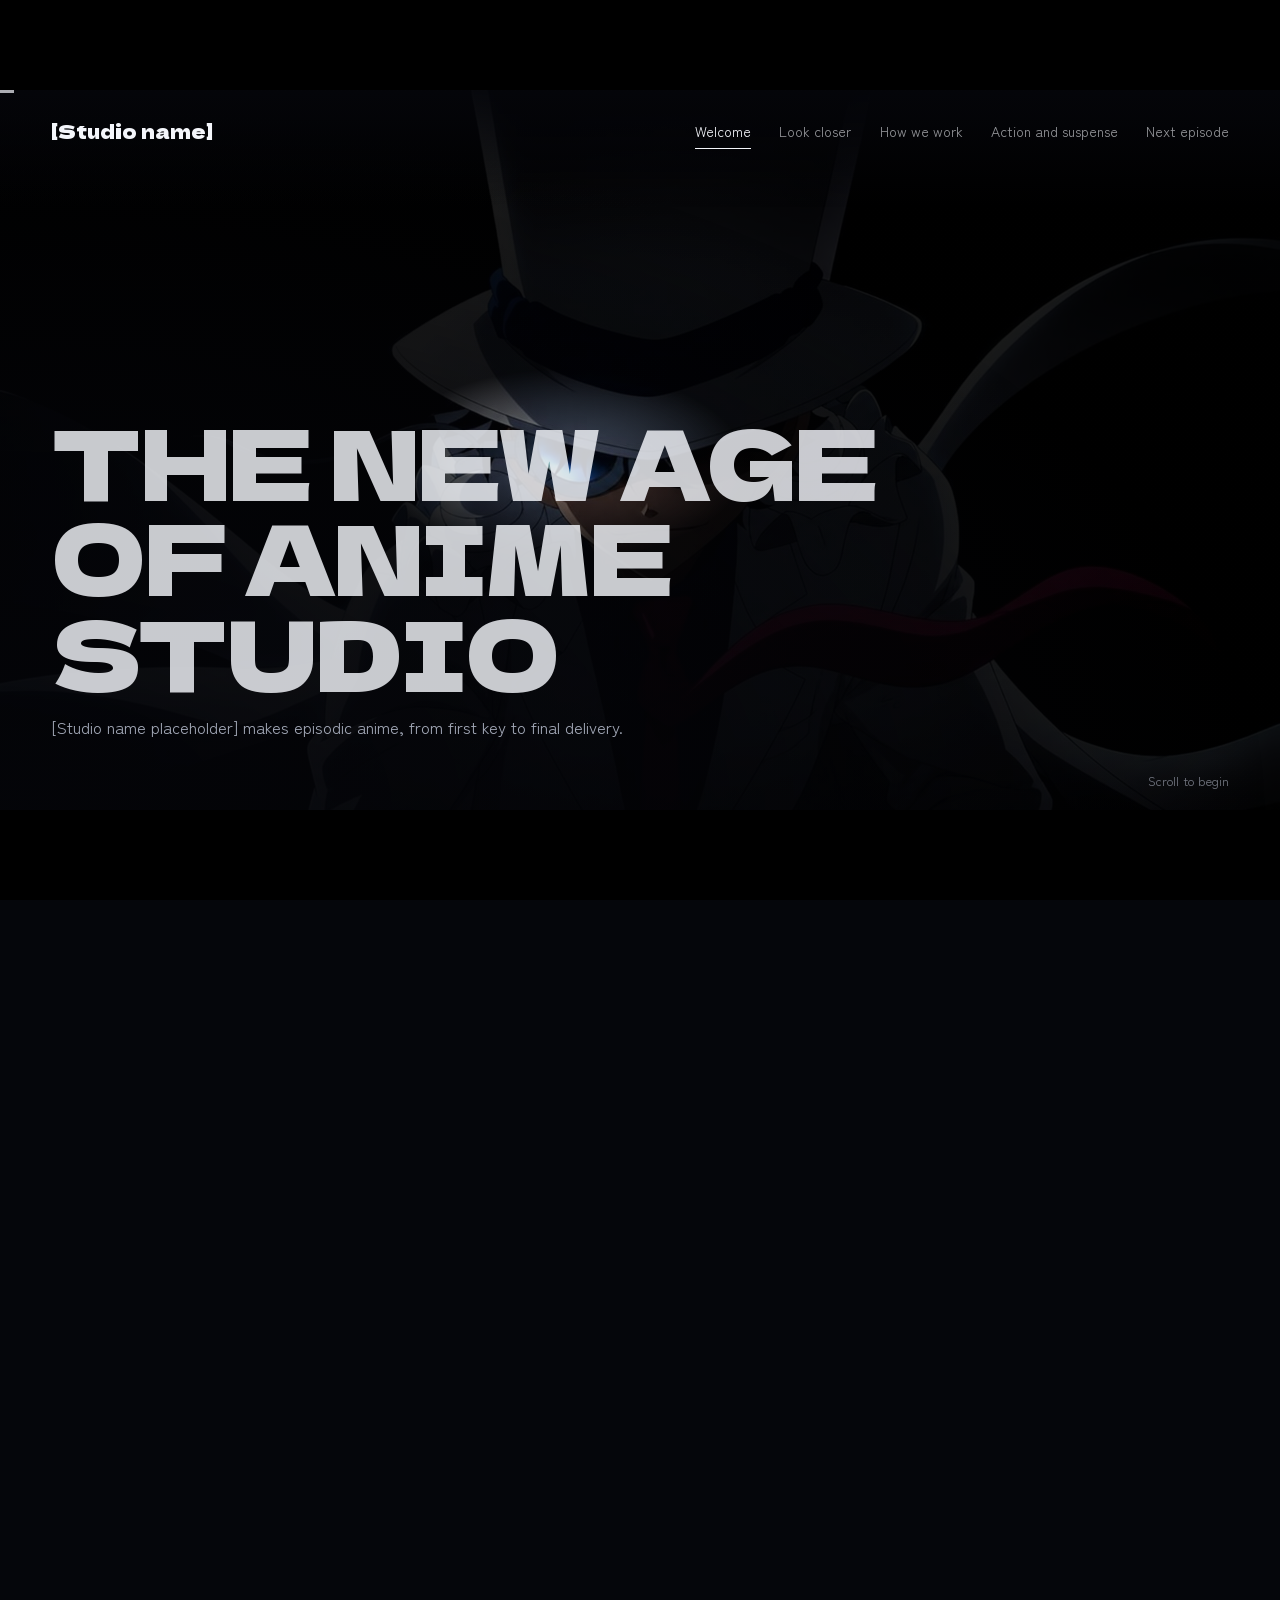
==== conanweb2/anime-studio-project/index.html @ b02a08ec "Import conanweb2: Interactive scroll-driven cinematic landing page for CH.จุ่มการ์ดโคนัน" ====
<!doctype html>
<html lang="en">
<head>
<meta charset="utf-8">
<meta name="viewport" content="width=device-width, initial-scale=1, viewport-fit=cover">
<title>The New Age of Anime Studio</title>
<meta name="description" content="A scroll-driven portfolio for an anime studio. Placeholder studio name and email.">
<link rel="preconnect" href="https://fonts.googleapis.com">
<link href="https://fonts.googleapis.com/css2?family=Dela+Gothic+One&family=Zen+Kaku+Gothic+New:wght@400;700&display=swap" rel="stylesheet">
<style>
:root{--ink:#05060b;--fg:#f4f6fb;--muted:#c3cadb;--accent:#d42a40;color-scheme:dark;box-sizing:border-box;padding-top:env(safe-area-inset-top,0px);padding-bottom:env(safe-area-inset-bottom,0px);background:var(--ink)}
html{scroll-padding-top:env(safe-area-inset-top,0px)}
*,*::before,*::after{box-sizing:border-box}
body{margin:0;background:var(--ink);color:var(--fg);font-family:"Zen Kaku Gothic New","Hiragino Sans","Noto Sans JP",system-ui,sans-serif;overflow-x:hidden}
#track{position:relative;height:1200vh}
#stage{position:sticky;top:0;height:100vh;display:flex;align-items:center;justify-content:center;overflow:hidden;background:#000}
#frame{position:relative;width:min(100%,calc(100vh*16/9));aspect-ratio:16/9;overflow:hidden;background:var(--ink);container-type:inline-size}
.layer{position:absolute;inset:0;will-change:transform,opacity}
video.layer{width:100%;height:100%;object-fit:cover;display:block}
.layer img,.layer video{width:100%;height:100%;object-fit:cover;display:block}
.fill{position:absolute;inset:0;pointer-events:none}
.disp{font-family:"Dela Gothic One",Impact,"Arial Black",sans-serif;font-weight:400}
.still .layer,.still .fade{transition:opacity .5s ease}
#bar{position:absolute;top:0;left:0;height:max(2px,.25cqw);width:0;background:var(--fg);opacity:.7;z-index:4}
#head{position:absolute;top:0;left:0;right:0;z-index:3;display:flex;align-items:center;justify-content:space-between;gap:2cqw;padding:1.8cqw 4cqw 4.5cqw;background:linear-gradient(rgba(5,6,11,.84),rgba(5,6,11,0));pointer-events:none}
#brand{font-size:max(11px,1.5cqw)}
#nav{display:flex;gap:2.2cqw;pointer-events:auto}
.chap{background:none;border:0;border-bottom:1px solid transparent;margin:0;padding:.6cqw 0;font:inherit;font-size:max(10px,1.1cqw);color:var(--fg);opacity:.6;cursor:pointer}
.chap[aria-current="true"]{opacity:1;border-bottom-color:var(--fg)}
.chap:focus-visible,#cta:focus-visible{outline:3px solid var(--fg);outline-offset:4px}
#hero{position:absolute;left:4cqw;right:4cqw;bottom:5cqw;pointer-events:none}
#hero h1{margin:0;font-size:max(26px,7.6cqw);line-height:.98;letter-spacing:-.01em}
#hero p{margin:1.4cqw 0 0;color:var(--muted);font-size:max(11px,1.3cqw)}
#hint{position:absolute;right:4cqw;bottom:1.6cqw;color:var(--muted);font-size:max(9px,1cqw);pointer-events:none}
#panel{position:absolute;top:50%;right:4cqw;width:42cqw;padding:2.2cqw;border-radius:6px;background:rgba(5,6,11,.82);pointer-events:none}
#panel h2{margin:0 0 1.2cqw;font-size:max(15px,2.8cqw);line-height:1.1}
#panel ul{margin:0;padding:0;list-style:none;color:var(--muted);line-height:1.7;font-size:max(10px,1.25cqw)}
#panel li{border-top:1px solid rgba(255,255,255,.18);padding:.6cqw 0}
#end{position:absolute;left:4cqw;right:4cqw;bottom:5cqw}
#end h2{margin:0 0 1.6cqw;font-size:max(18px,4.4cqw);line-height:1}
#cta{display:inline-block;background:var(--accent);color:#fff;text-decoration:none;font-weight:700;padding:1.1cqw 2.2cqw;border-radius:4px;font-size:max(11px,1.3cqw)}
#end p{margin:1.2cqw 0 0;color:var(--muted);font-size:max(9px,1cqw)}
#flash{background:#fff;opacity:0}
#shards{width:100%;height:100%;opacity:0}
#speed{width:100%;height:100%;opacity:0;transform-origin:44% 52%}
</style>
</head>
<body>
<main id="track">
<div id="stage"><div id="frame">
<div class="layer" id="l3"><img decoding="async" alt="Boy with glasses beside an upside-down twin" src="assets/twins_4k.jpg"></div>
<div class="layer" id="l6"><img decoding="async" alt="Sniper aiming over a city skyline" src="assets/sniper_4k.jpg"></div>
<div class="layer" id="l4"><img decoding="async" alt="Blonde woman in a blue police uniform" style="object-position:50% 20%" src="assets/officer.jpg"></div>
<div class="layer" id="l7"><img decoding="async" alt="Child in lilac pajamas stretching awake in a sunlit bedroom" style="object-position:50% 40%" src="assets/morning.jpg"></div>
<div class="layer" id="l5"><img decoding="async" alt="Figure in a white top hat, eyes in shadow" src="assets/hat_last_frame.jpg"><img id="l5g" decoding="async" alt="" aria-hidden="true" style="position:absolute;inset:0;opacity:0" src="assets/hat_last_frame_gray.jpg"><div class="fill" id="dark"></div></div>
<video class="layer" id="vid" muted playsinline preload="auto" aria-hidden="true" data-src="clips/0_hat_reveal_1080p.mp4"></video>
<img id="l5o" alt="" aria-hidden="true" style="display:none" src="assets/hat_original_4k.jpg">
<svg class="fill" id="speed" viewBox="0 0 100 56" preserveAspectRatio="xMidYMid slice" aria-hidden="true"></svg>
<svg class="fill" id="shards" viewBox="0 0 100 56" preserveAspectRatio="xMidYMid slice" aria-hidden="true"></svg>
<div class="fill" id="flash"></div>

<div class="fill fade" id="heroVig" style="background:radial-gradient(ellipse at 0% 100%,rgba(5,6,11,.92) 0%,rgba(5,6,11,.62) 35%,rgba(5,6,11,0) 70%)"></div>
<div class="fade" id="hero"><h1 class="disp">THE NEW AGE<br>OF ANIME<br>STUDIO</h1><p>[Studio name placeholder] makes episodic anime, from first key to final delivery.</p></div>
<div class="fade" id="hint">Scroll to begin</div>

<div id="bar"></div>
<header id="head">
<div class="disp" id="brand">[Studio name]</div>
<nav id="nav" aria-label="Chapters">
<button class="chap" type="button" data-at="0">Welcome</button>
<button class="chap" type="button" data-at="0.17">Look closer</button>
<button class="chap" type="button" data-at="0.44">How we work</button>
<button class="chap" type="button" data-at="0.57">Action and suspense</button>
<button class="chap" type="button" data-at="0.9">Next episode</button>
</nav>
</header>

<div class="fade" id="panel"><h2 class="disp">Every frame, drawn with intent.</h2><ul><li>Key animation and in-betweens</li><li>Backgrounds and color</li><li>Compositing and final delivery</li></ul></div>

<div class="fill fade" id="endVig" style="background:radial-gradient(ellipse at 0% 100%,rgba(5,6,11,.9) 0%,rgba(5,6,11,.55) 35%,rgba(5,6,11,0) 70%)"></div>
<div class="fade" id="end"><h2 class="disp">Bring us your next episode.</h2><a id="cta" href="mailto:hello@yourstudio.example">Start a project</a><p>[hello@yourstudio.example is a placeholder email]</p></div>
</div></div>
</main>
<script>
(function(){
var $=function(i){return document.getElementById(i)};
var cl=function(x){return Math.max(0,Math.min(1,x))};
var seg=function(p,a,b){return cl((p-a)/(b-a))};
var ez=function(t){return t<.5?4*t*t*t:1-Math.pow(-2*t+2,3)/2};
var rnd=function(i){var s=Math.sin(i*127.1)*43758.5453;return s-Math.floor(s)};
var mq=matchMedia('(prefers-reduced-motion: reduce)'),still=mq.matches;
var E={};['track','l3','l4','l5','l5g','vid','speed','l6','l7','dark','hero','heroVig','hint','panel','end','endVig','flash','shards','bar'].forEach(function(i){E[i]=$(i)});
var chaps=[].slice.call(document.querySelectorAll('.chap'));

/* VIDEO HOOK: to swap a still for a Kling clip, add an entry, e.g.
   VIDEOS.l3={src:'fall.mp4',from:.30,to:.46}  (from/to are scroll progress p of the ORIGINAL 0..1 timeline;
   q-based beats map as p=q*.84). The clip's currentTime is scrubbed by scroll. Encode with every frame a keyframe. */
var VIDEOS={};
var vids=[];
Object.keys(VIDEOS).forEach(function(id){
  var v=document.createElement('video');v.src=VIDEOS[id].src;v.muted=true;v.playsInline=true;v.preload='auto';v.setAttribute('aria-hidden','true');
  var img=E[id].querySelector('img');E[id].insertBefore(v,img);img.style.display='none';vids.push([v,VIDEOS[id]]);
});

for(var k=0;k<40;k++){var an=k/40*Math.PI*2+rnd(k)*.1,r0=12+rnd(k+5)*14,r1=80,ln=document.createElementNS('http://www.w3.org/2000/svg','line');
  ln.setAttribute('x1',44+Math.cos(an)*r0);ln.setAttribute('y1',29+Math.sin(an)*r0);ln.setAttribute('x2',44+Math.cos(an)*r1);ln.setAttribute('y2',29+Math.sin(an)*r1);
  ln.setAttribute('stroke','#05060b');ln.setAttribute('stroke-opacity','.85');ln.setAttribute('stroke-width',(.12+rnd(k+2)*.3)+'');E.speed.appendChild(ln)}
var N=16,cx=50,cy=30,polys=[],NS='http://www.w3.org/2000/svg';
for(var i=0;i<N;i++){
  var a0=i/N*Math.PI*2,a1=(i+1)/N*Math.PI*2,r0=60+rnd(i)*40,r1=60+rnd(i+9)*40,g=document.createElementNS(NS,'polygon');
  g.setAttribute('points',cx+','+cy+' '+(cx+Math.cos(a0)*r0)+','+(cy+Math.sin(a0)*r0)+' '+(cx+Math.cos(a1)*r1)+','+(cy+Math.sin(a1)*r1));
  g.setAttribute('fill','rgba(120,170,230,.16)');g.setAttribute('stroke','rgba(70,110,170,.9)');g.setAttribute('stroke-width','.18');
  g.style.transformBox='fill-box';g.style.transformOrigin='center';g._m=(a0+a1)/2;g._r=rnd(i+3)*2-1;E.shards.appendChild(g);polys.push(g);
}

var maxS=1,lastSp=-1,useVideo=true,vdur=0,l5o=$('l5o');
E.vid.addEventListener('loadedmetadata',function(){vdur=E.vid.duration||0;kick()});
var l5img=E.l5.querySelector('img'),l5last=l5img.getAttribute('src');
E.vid.addEventListener('error',function(){if(!E.vid.getAttribute('src'))return;useVideo=false;l5img.src=l5o.src;kick()});
E.vid.addEventListener('loadeddata',function(){useVideo=true;l5img.src=l5last;kick()});
E.vid.addEventListener('seeked',kick);
/* Load the clip as a Blob: blob URLs are always seekable, even on dev servers without HTTP Range support (python -m http.server). */
(function(){var u=E.vid.getAttribute('data-src');
  function direct(){E.vid.src=u}
  if(!window.fetch||!window.URL||location.protocol==='file:')return direct();
  fetch(u).then(function(r){if(!r.ok)throw 0;return r.blob()}).then(function(b){E.vid.src=URL.createObjectURL(b)}).catch(direct);
})();
function measure(){maxS=Math.max(1,E.track.offsetHeight-innerHeight)}
function render(p){
  document.body.classList.toggle('still',still);
  var q=Math.min(1,p/.84),T=function(el,t){el.style.transform=t};
  var heroO,hintO,panelO,endO,heroT='none',panelT='translateY(-50%)',endT='none';
  E.bar.style.width=(p*100)+'%';
  if(still){
    var on=function(a,b){return q>=a&&q<b?1:0};
    E.l5.style.opacity=on(0,.3);E.l5.style.visibility='visible';E.l5.style.transform='none';E.l5g.style.opacity=0;
    E.dark.style.background=useVideo?'none':'rgba(0,0,0,'+(q<.03?.9:0)+')';E.vid.style.visibility='hidden';
    E.l3.style.opacity=on(.3,.68);E.l3.style.transform='none';
    E.l6.style.opacity=on(.68,.8);E.l6.style.transform='none';
    E.l4.style.opacity=(q>=.8&&p<.86)?1:0;E.l4.style.transform='none';
    E.l7.style.opacity=p>=.86?1:0;
    E.flash.style.opacity=0;E.shards.style.opacity=0;E.speed.style.opacity=0;
    heroO=q<.03?1:0;hintO=heroO;panelO=q>=.5&&q<.68?1:0;endO=p>=.94?1:0;
  }else{
    var a=ez(seg(q,.03,.2)),b=ez(seg(q,.2,.36)),c=ez(seg(q,.3,.46)),f=ez(seg(q,.7,.8)),kick=ez(seg(q,.82,.88)),rec=ez(seg(q,.9,.99));
    E.dark.style.background=useVideo?'none':'radial-gradient(ellipse at 44% 52%,rgba(0,0,0,0) '+(a*95)+'%,rgba(0,0,0,.9) '+(a*95+18)+'%)';
    var showV=useVideo&&q<.2;E.vid.style.visibility=showV?'visible':'hidden';
    if(showV&&vdur){var tv=seg(q,.03,.2)*vdur;if(Math.abs(E.vid.currentTime-tv)>.008)E.vid.currentTime=tv}
    E.l5.style.transform='scale('+(1+b*1.9)+') rotate('+(b*24)+'deg) translateY('+(b*18)+'%)';
    E.l5g.style.opacity=b;
    E.l5.style.opacity=1-seg(q,.3,.4);E.l5.style.visibility=(q>.41||showV)?'hidden':'visible';
    E.l3.style.opacity=q>.3?1:0;T(E.l3,'translateY('+((1-c)*-100)+'%)');
    E.l6.style.opacity=seg(q,.66,.7);T(E.l6,'translateX('+(-f*100)+'%)');
    var sh=(q<.88||q>.915)?0:(rnd(Math.floor(q*900))-.5)*14;
    E.l4.style.transformOrigin='44% 52%';E.l4.style.opacity=q>.69?1:0;
    T(E.l4,'translate('+(100*(1-f)+sh*.3)+'%,'+sh+'px) scale('+(1+.5*kick-.45*rec)+')');
    E.l7.style.opacity=ez(seg(p,.86,.92));
    E.flash.style.opacity=(q<.86?0:q<.88?seg(q,.86,.88):1-seg(q,.88,.92))*.9;
    E.speed.style.opacity=seg(q,.8,.84)*(1-seg(q,.87,.92));T(E.speed,'scale('+(1+.35*seg(q,.8,.9))+')');
    var sp=ez(seg(q,.88,.97));E.shards.style.opacity=q<.875?0:1-seg(q,.94,.99);
    if(sp!==lastSp&&E.shards.style.opacity>0)polys.forEach(function(g){T(g,'translate('+Math.cos(g._m)*sp*34+'px,'+Math.sin(g._m)*sp*34+'px) rotate('+g._r*sp*22+'deg)')});
    lastSp=sp;
    var ho=seg(q,0,.07),pi=seg(q,.5,.56);
    heroO=1-ho;heroT='translateY('+(-ho*40)+'px)';hintO=1-seg(q,0,.03);
    panelO=pi*(1-seg(q,.64,.69));panelT='translateY(calc(-50% + '+((1-pi)*30)+'px))';
    endO=seg(p,.94,1);endT='translateY('+((1-endO)*24)+'px)';
  }
  [E.l3,E.l6,E.l4,E.l7].forEach(function(el){el.style.visibility=(still||parseFloat(el.style.opacity)>.001)?'visible':'hidden'});
  E.hero.style.opacity=heroO;E.hero.style.transform=heroT;E.heroVig.style.opacity=heroO;E.hint.style.opacity=hintO;
  E.panel.style.opacity=panelO;E.panel.style.transform=panelT;
  E.end.style.opacity=endO;E.end.style.transform=endT;E.end.style.visibility=p>=.94?'visible':'hidden';E.endVig.style.opacity=endO;
  var cur=[q<.2,q>=.2&&q<.46,q>=.46&&q<.68,q>=.68&&p<.86,p>=.86];
  chaps.forEach(function(el,i){el.setAttribute('aria-current',cur[i]?'true':'false')});
  vids.forEach(function(x){var v=x[0],o=x[1];if(v.duration)v.currentTime=seg(p,o.from,o.to)*v.duration});
}
var target=0,cur=0,last=0,raf=0;
function readTarget(){return cl(scrollY/maxS)}
function frame(t){
  raf=0;var dt=Math.min(.05,(t-last)/1000||.008);last=t;
  target=readTarget();
  if(still){cur=target}else{cur+=(target-cur)*(1-Math.exp(-dt*16))}
  render(cur);
  if(Math.abs(target-cur)>.00004){raf=requestAnimationFrame(frame)}else{cur=target;render(cur)}
}
function kick(){if(!raf){last=performance.now();raf=requestAnimationFrame(frame)}}
chaps.forEach(function(el){el.addEventListener('click',function(){
  scrollTo({top:maxS*parseFloat(el.dataset.at),behavior:still?'auto':'smooth'});
})});
addEventListener('scroll',kick,{passive:true});
addEventListener('resize',function(){measure();kick()});
(mq.addEventListener?mq.addEventListener('change',function(e){still=e.matches;kick()}):mq.addListener(function(e){still=e.matches;kick()}));
measure();cur=target=readTarget();render(cur);
/* decode every frame up front so the first draw of each beat never stalls */
[].forEach.call(document.images,function(im){if(im.decode)im.decode().catch(function(){})});
addEventListener('load',function(){measure();kick()});
})();
</script>
</body>
</html>
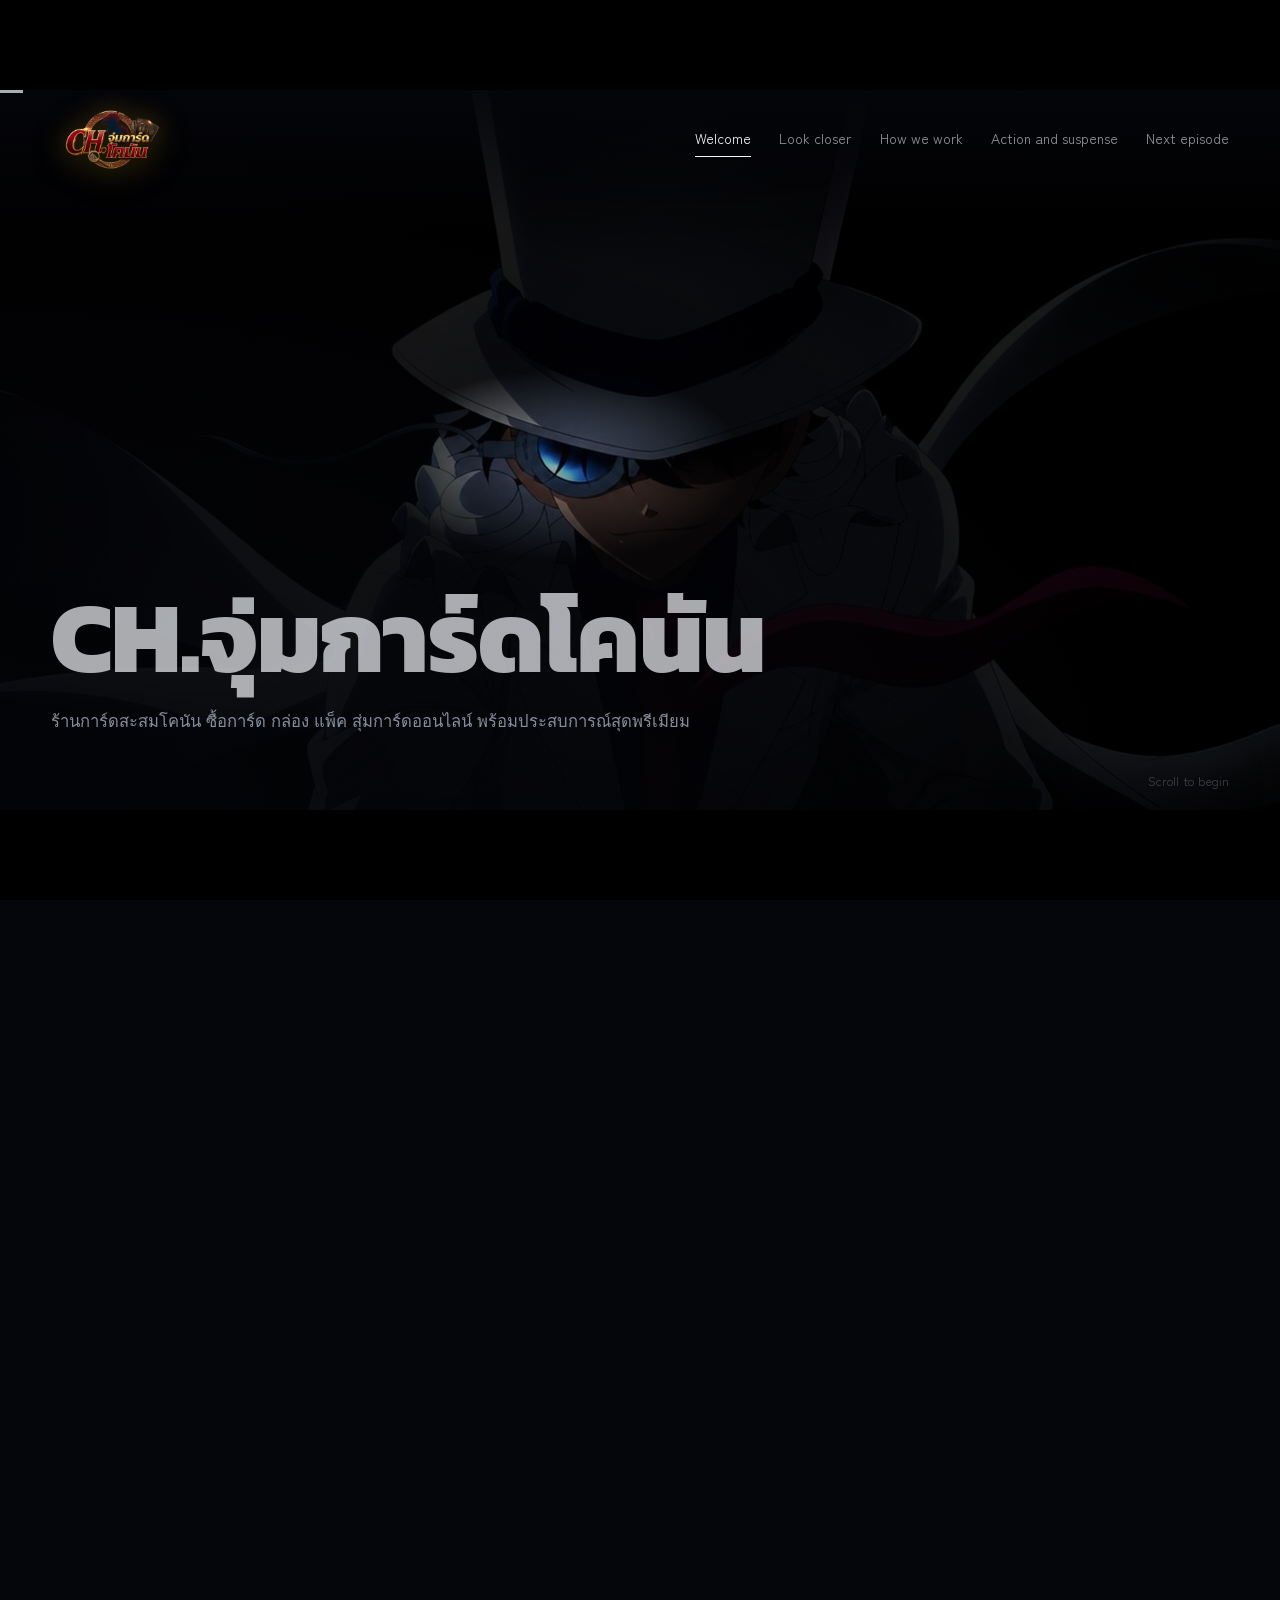
==== commit d7a6c98d: "Update branding: Set title to CH.จุ่มการ์ดโคนัน and apply transparent logo with glow" ====
--- a/conanweb2/anime-studio-project/index.html
+++ b/conanweb2/anime-studio-project/index.html
@@ -3,10 +3,10 @@
 <head>
 <meta charset="utf-8">
 <meta name="viewport" content="width=device-width, initial-scale=1, viewport-fit=cover">
-<title>The New Age of Anime Studio</title>
-<meta name="description" content="A scroll-driven portfolio for an anime studio. Placeholder studio name and email.">
+<title>CH.จุ่มการ์ดโคนัน — Official Store & Experience</title>
+<meta name="description" content="CH.จุ่มการ์ดโคนัน — ร้านการ์ดสะสมโคนัน ซื้อการ์ด กล่อง แพ็ค สุ่มการ์ดออนไลน์ พร้อมประสบการณ์สุดพรีเมียม">
 <link rel="preconnect" href="https://fonts.googleapis.com">
-<link href="https://fonts.googleapis.com/css2?family=Dela+Gothic+One&family=Zen+Kaku+Gothic+New:wght@400;700&display=swap" rel="stylesheet">
+<link href="https://fonts.googleapis.com/css2?family=Dela+Gothic+One&family=Zen+Kaku+Gothic+New:wght@400;700&family=Kanit:wght@700;800;900&family=Sarabun:wght@400;600;700&display=swap" rel="stylesheet">
 <style>
 :root{--ink:#05060b;--fg:#f4f6fb;--muted:#c3cadb;--accent:#d42a40;color-scheme:dark;box-sizing:border-box;padding-top:env(safe-area-inset-top,0px);padding-bottom:env(safe-area-inset-bottom,0px);background:var(--ink)}
 html{scroll-padding-top:env(safe-area-inset-top,0px)}
@@ -19,17 +19,19 @@
 video.layer{width:100%;height:100%;object-fit:cover;display:block}
 .layer img,.layer video{width:100%;height:100%;object-fit:cover;display:block}
 .fill{position:absolute;inset:0;pointer-events:none}
-.disp{font-family:"Dela Gothic One",Impact,"Arial Black",sans-serif;font-weight:400}
+.disp{font-family:"Kanit","Dela Gothic One",Impact,"Arial Black",sans-serif;font-weight:800}
 .still .layer,.still .fade{transition:opacity .5s ease}
 #bar{position:absolute;top:0;left:0;height:max(2px,.25cqw);width:0;background:var(--fg);opacity:.7;z-index:4}
-#head{position:absolute;top:0;left:0;right:0;z-index:3;display:flex;align-items:center;justify-content:space-between;gap:2cqw;padding:1.8cqw 4cqw 4.5cqw;background:linear-gradient(rgba(5,6,11,.84),rgba(5,6,11,0));pointer-events:none}
-#brand{font-size:max(11px,1.5cqw)}
+#head{position:absolute;top:0;left:0;right:0;z-index:3;display:flex;align-items:center;justify-content:space-between;gap:2cqw;padding:1.2cqw 4cqw 4.5cqw;background:linear-gradient(rgba(5,6,11,.84),rgba(5,6,11,0));pointer-events:none}
+#brand{display:flex;align-items:center;pointer-events:auto}
+#brand img{height:max(42px,5.2cqw);width:auto;object-fit:contain;filter:drop-shadow(0 4px 15px rgba(0,0,0,0.8)) drop-shadow(0 0 10px rgba(251,191,36,0.25));transition:transform 0.3s ease}
+#brand img:hover{transform:scale(1.05)}
 #nav{display:flex;gap:2.2cqw;pointer-events:auto}
 .chap{background:none;border:0;border-bottom:1px solid transparent;margin:0;padding:.6cqw 0;font:inherit;font-size:max(10px,1.1cqw);color:var(--fg);opacity:.6;cursor:pointer}
 .chap[aria-current="true"]{opacity:1;border-bottom-color:var(--fg)}
 .chap:focus-visible,#cta:focus-visible{outline:3px solid var(--fg);outline-offset:4px}
 #hero{position:absolute;left:4cqw;right:4cqw;bottom:5cqw;pointer-events:none}
-#hero h1{margin:0;font-size:max(26px,7.6cqw);line-height:.98;letter-spacing:-.01em}
+#hero h1{margin:0;font-size:max(28px,7.8cqw);line-height:1.05;letter-spacing:-.01em;text-transform:uppercase}
 #hero p{margin:1.4cqw 0 0;color:var(--muted);font-size:max(11px,1.3cqw)}
 #hint{position:absolute;right:4cqw;bottom:1.6cqw;color:var(--muted);font-size:max(9px,1cqw);pointer-events:none}
 #panel{position:absolute;top:50%;right:4cqw;width:42cqw;padding:2.2cqw;border-radius:6px;background:rgba(5,6,11,.82);pointer-events:none}
@@ -60,12 +62,12 @@
 <div class="fill" id="flash"></div>
 
 <div class="fill fade" id="heroVig" style="background:radial-gradient(ellipse at 0% 100%,rgba(5,6,11,.92) 0%,rgba(5,6,11,.62) 35%,rgba(5,6,11,0) 70%)"></div>
-<div class="fade" id="hero"><h1 class="disp">THE NEW AGE<br>OF ANIME<br>STUDIO</h1><p>[Studio name placeholder] makes episodic anime, from first key to final delivery.</p></div>
+<div class="fade" id="hero"><h1 class="disp">CH.จุ่มการ์ดโคนัน</h1><p>ร้านการ์ดสะสมโคนัน ซื้อการ์ด กล่อง แพ็ค สุ่มการ์ดออนไลน์ พร้อมประสบการณ์สุดพรีเมียม</p></div>
 <div class="fade" id="hint">Scroll to begin</div>
 
 <div id="bar"></div>
 <header id="head">
-<div class="disp" id="brand">[Studio name]</div>
+<div id="brand"><img src="assets/CH_Logohome.png" alt="CH.จุ่มการ์ดโคนัน" /></div>
 <nav id="nav" aria-label="Chapters">
 <button class="chap" type="button" data-at="0">Welcome</button>
 <button class="chap" type="button" data-at="0.17">Look closer</button>
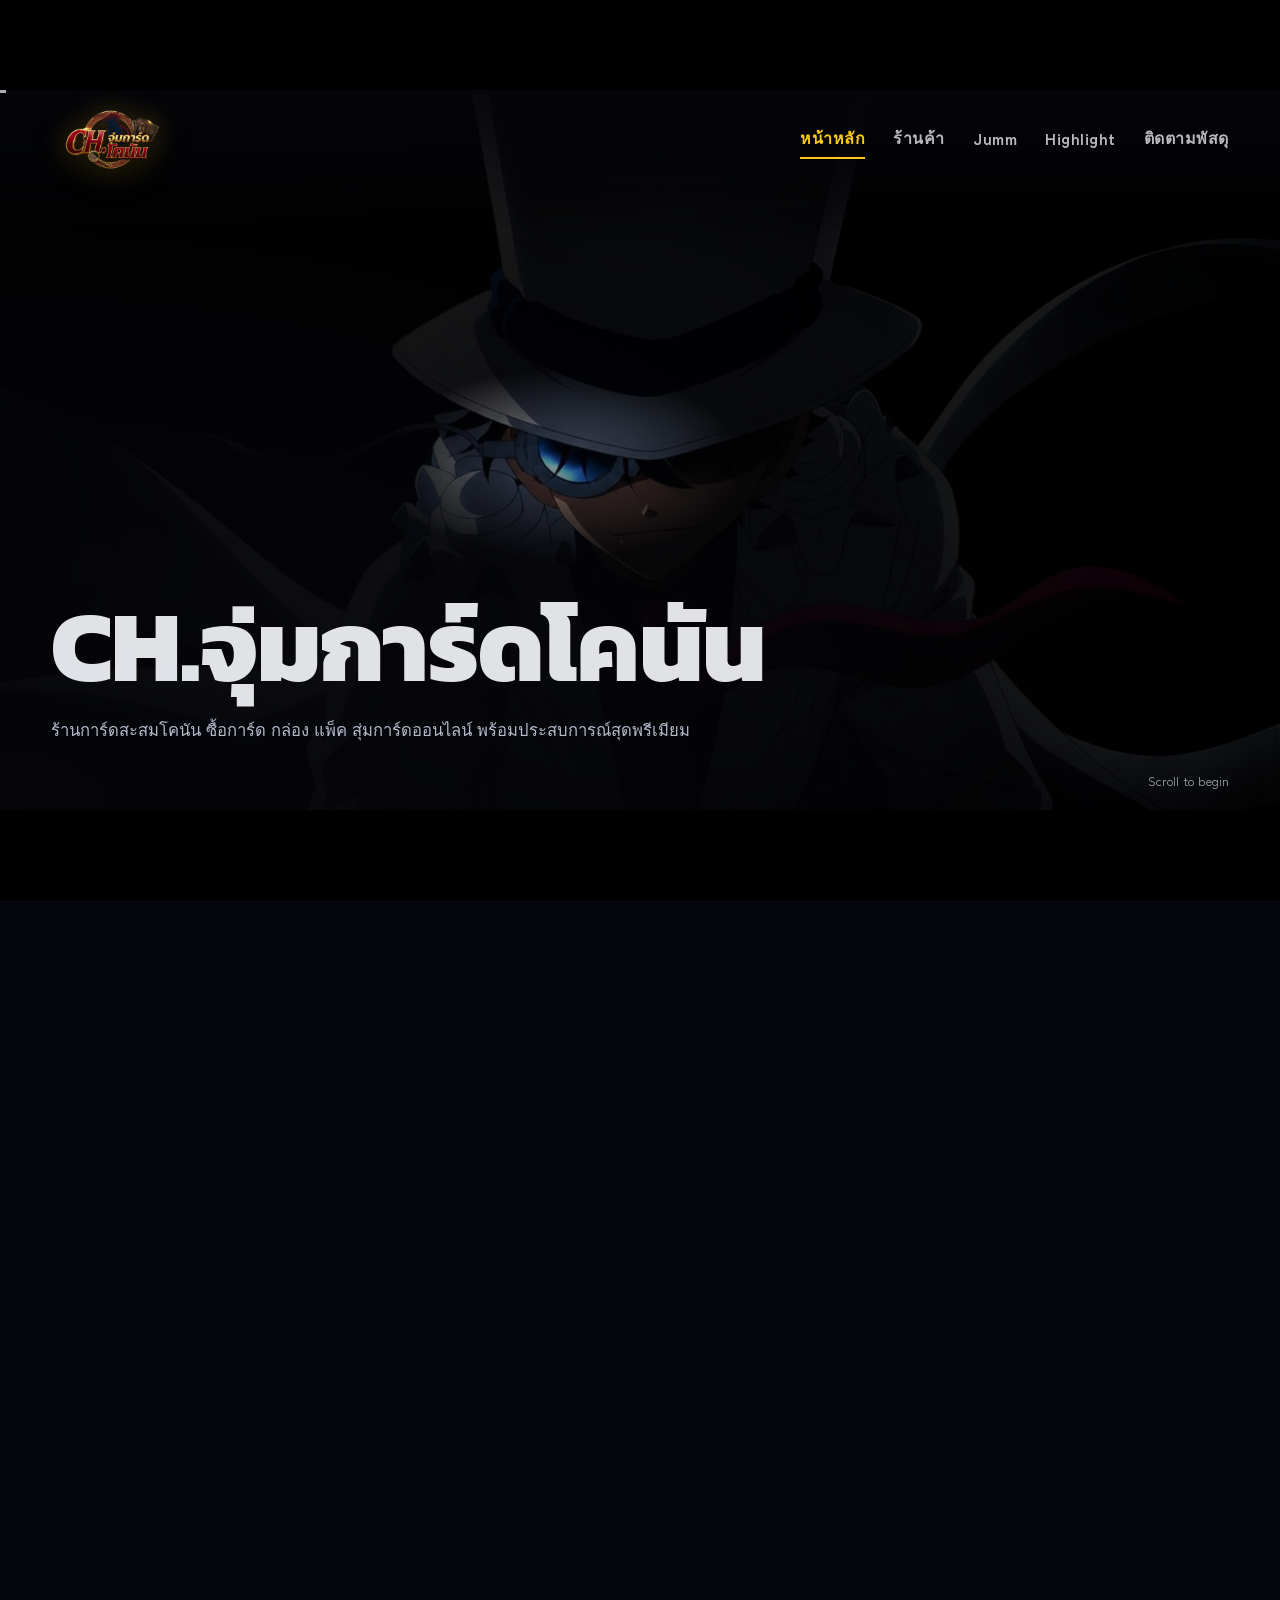
==== commit e288b099: "Update navigation menu: หน้าหลัก, ร้านค้า, Jumm, Highlight, ติดตามพัสดุ" ====
--- a/conanweb2/anime-studio-project/index.html
+++ b/conanweb2/anime-studio-project/index.html
@@ -27,9 +27,10 @@
 #brand img{height:max(42px,5.2cqw);width:auto;object-fit:contain;filter:drop-shadow(0 4px 15px rgba(0,0,0,0.8)) drop-shadow(0 0 10px rgba(251,191,36,0.25));transition:transform 0.3s ease}
 #brand img:hover{transform:scale(1.05)}
 #nav{display:flex;gap:2.2cqw;pointer-events:auto}
-.chap{background:none;border:0;border-bottom:1px solid transparent;margin:0;padding:.6cqw 0;font:inherit;font-size:max(10px,1.1cqw);color:var(--fg);opacity:.6;cursor:pointer}
-.chap[aria-current="true"]{opacity:1;border-bottom-color:var(--fg)}
-.chap:focus-visible,#cta:focus-visible{outline:3px solid var(--fg);outline-offset:4px}
+.chap{background:none;border:0;border-bottom:2px solid transparent;margin:0;padding:.5cqw 0;font-family:"Kanit","Zen Kaku Gothic New",sans-serif;font-weight:600;font-size:max(11px,1.25cqw);color:var(--fg);opacity:.75;cursor:pointer;letter-spacing:0.5px;transition:all 0.25s ease}
+.chap:hover{opacity:1;color:#facc15}
+.chap[aria-current="true"]{opacity:1;border-bottom-color:#facc15;color:#facc15}
+.chap:focus-visible,#cta:focus-visible{outline:3px solid #facc15;outline-offset:4px}
 #hero{position:absolute;left:4cqw;right:4cqw;bottom:5cqw;pointer-events:none}
 #hero h1{margin:0;font-size:max(28px,7.8cqw);line-height:1.05;letter-spacing:-.01em;text-transform:uppercase}
 #hero p{margin:1.4cqw 0 0;color:var(--muted);font-size:max(11px,1.3cqw)}
@@ -68,12 +69,12 @@
 <div id="bar"></div>
 <header id="head">
 <div id="brand"><img src="assets/CH_Logohome.png" alt="CH.จุ่มการ์ดโคนัน" /></div>
-<nav id="nav" aria-label="Chapters">
-<button class="chap" type="button" data-at="0">Welcome</button>
-<button class="chap" type="button" data-at="0.17">Look closer</button>
-<button class="chap" type="button" data-at="0.44">How we work</button>
-<button class="chap" type="button" data-at="0.57">Action and suspense</button>
-<button class="chap" type="button" data-at="0.9">Next episode</button>
+<nav id="nav" aria-label="เมนูหลัก">
+<button class="chap" type="button" data-at="0">หน้าหลัก</button>
+<button class="chap" type="button" data-at="0.17">ร้านค้า</button>
+<button class="chap" type="button" data-at="0.44">Jumm</button>
+<button class="chap" type="button" data-at="0.57">Highlight</button>
+<button class="chap" type="button" data-at="0.9">ติดตามพัสดุ</button>
 </nav>
 </header>
 
